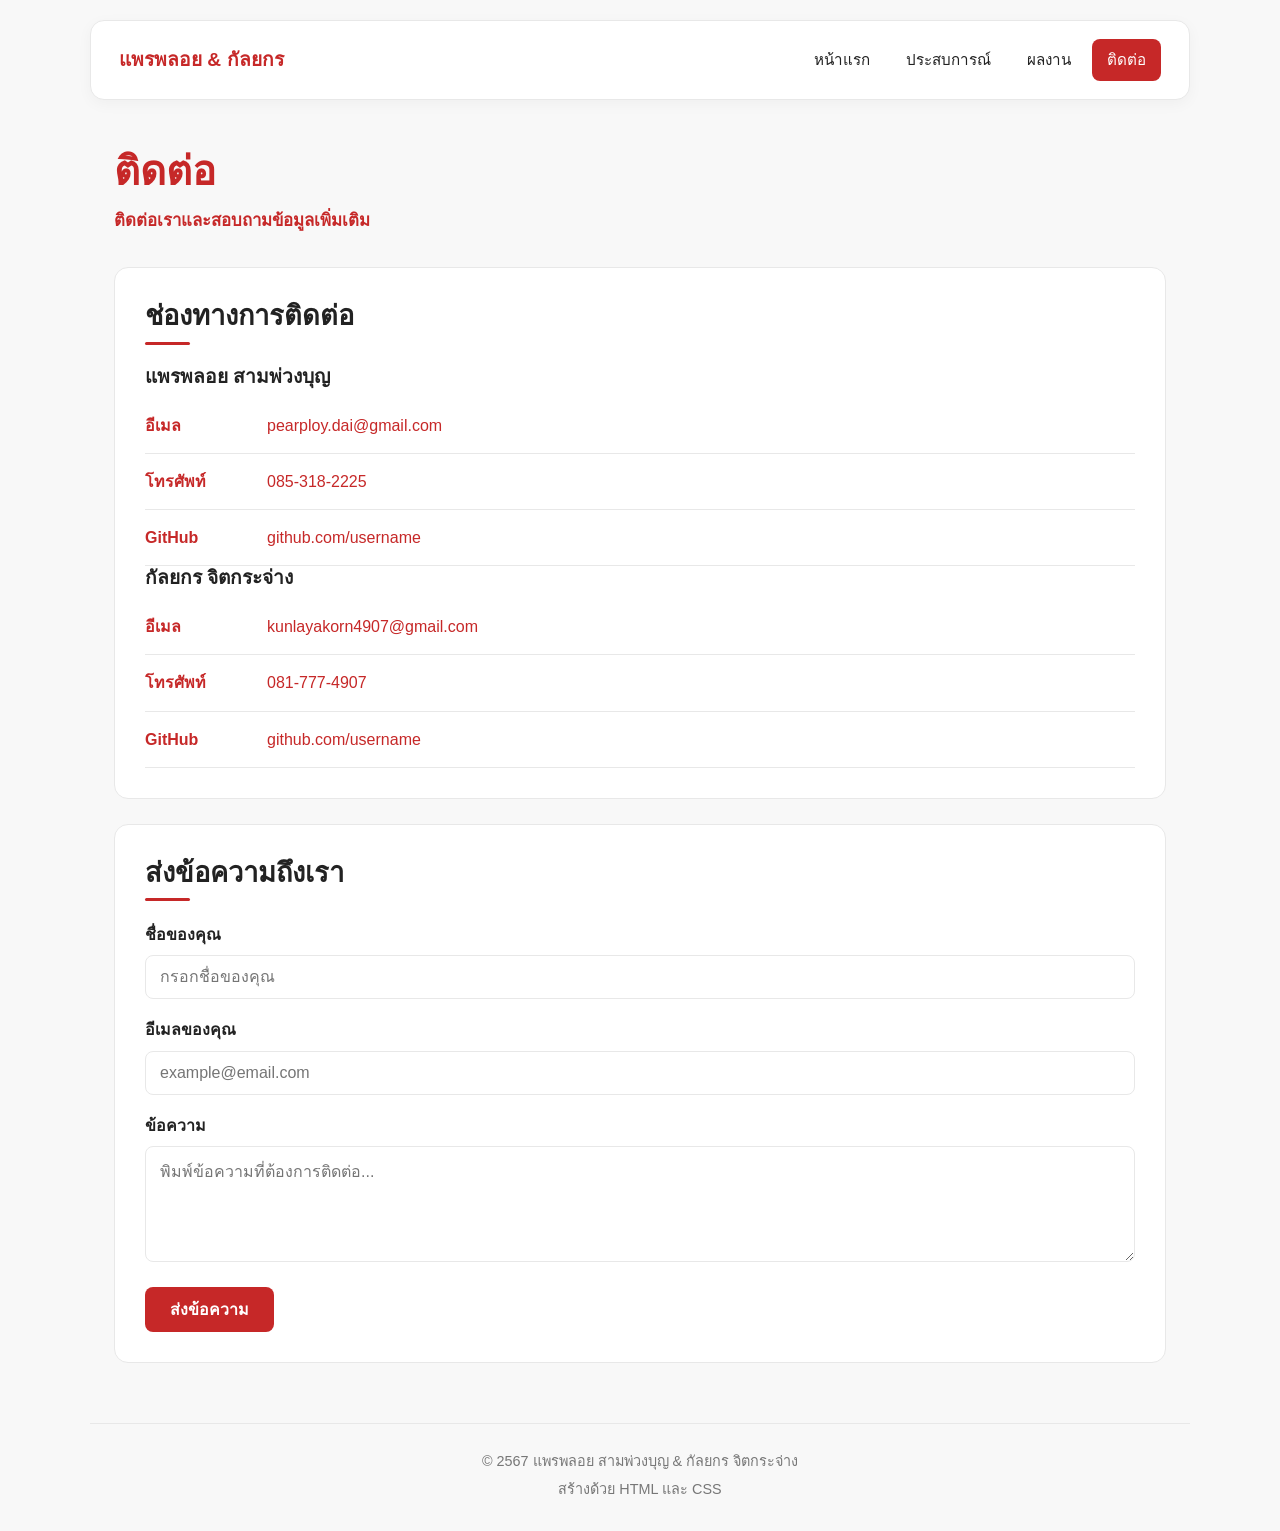
==== contact.html @ db7b51f1 "Add files via upload" ====
<!DOCTYPE html>
<html lang="th">

<head>

    <meta charset="UTF-8">

    <meta
        name="viewport"
        content="width=device-width, initial-scale=1.0"
    >

    <title>
        ติดต่อ | แพรพลอย & กัลยกร
    </title>

    <link rel="stylesheet" href="style.css">

</head>


<body>

    <header class="site-header">

        <a href="index.html" class="logo">
            แพรพลอย & กัลยกร
        </a>


        <button class="menu-toggle" id="menu-toggle">
            ☰
        </button>


        <nav class="site-nav">

            <ul>

                <li>
                    <a href="index.html">
                        หน้าแรก
                    </a>
                </li>

                <li>
                    <a href="experience.html">
                        ประสบการณ์
                    </a>
                </li>

                <li>
                    <a href="project.html">
                        ผลงาน
                    </a>
                </li>

                <li>
                    <a
                        href="contact.html"
                        class="active"
                    >
                        ติดต่อ
                    </a>
                </li>

            </ul>

        </nav>

    </header>



    <main>

        <section class="page-head">

            <h1>
                ติดต่อ
            </h1>

            <p class="tagline">
                ติดต่อเราและสอบถามข้อมูลเพิ่มเติม
            </p>

        </section>

        <section>

            <h2>
                ช่องทางการติดต่อ
            </h2>


            <div class="profile-grid">

                <article class="profile-card">

                    <div class="profile-content">

                        <h3>
                            แพรพลอย สามพ่วงบุญ
                        </h3>


                        <ul class="contact-list">

                            <li>

                                <span class="label">
                                    อีเมล
                                </span>

                                <a href="mailto:pearploy.dai@gmail.com">
                                    pearploy.dai@gmail.com
                                </a>

                            </li>


                            <li>

                                <span class="label">
                                    โทรศัพท์
                                </span>

                                <a href="tel:+66853182225">
                                    085-318-2225
                                </a>

                            </li>


                            <li>

                                <span class="label">
                                    GitHub
                                </span>

                                <a
                                    href="https://github.com/username"
                                    target="_blank"
                                    rel="noopener"
                                >
                                    github.com/username
                                </a>

                            </li>


                        </ul>

                    </div>

                </article>

                <article class="profile-card">

                    <div class="profile-content">

                        <h3>
                            กัลยกร จิตกระจ่าง
                        </h3>


                        <ul class="contact-list">

                            <li>

                                <span class="label">
                                    อีเมล
                                </span>

                                <a href="mailto:kunlayakorn4907@gmail.com">
                                    kunlayakorn4907@gmail.com
                                </a>

                            </li>


                            <li>

                                <span class="label">
                                    โทรศัพท์
                                </span>

                                <a href="tel:+6681-777-4907">
                                    081-777-4907
                                </a>

                            </li>


                            <li>

                                <span class="label">
                                    GitHub
                                </span>

                                <a
                                    href="https://github.com/username"
                                    target="_blank"
                                    rel="noopener"
                                >
                                    github.com/username
                                </a>

                            </li>


                            

                        </ul>

                    </div>

                </article>


            </div>

        </section>

        <section>

            <h2>
                ส่งข้อความถึงเรา
            </h2>


            <form
                class="contact-form"
                action="https://formspree.io/f/YOURID"
                method="POST"
            >


                <div class="field">

                    <label for="name">
                        ชื่อของคุณ
                    </label>

                    <input
                        type="text"
                        id="name"
                        name="name"
                        placeholder="กรอกชื่อของคุณ"
                        required
                    >

                </div>



                <div class="field">

                    <label for="email">
                        อีเมลของคุณ
                    </label>

                    <input
                        type="email"
                        id="email"
                        name="email"
                        placeholder="example@email.com"
                        required
                    >

                </div>



                <div class="field">

                    <label for="message">
                        ข้อความ
                    </label>

                    <textarea
                        id="message"
                        name="message"
                        rows="5"
                        placeholder="พิมพ์ข้อความที่ต้องการติดต่อ..."
                        required
                    ></textarea>

                </div>



                <button
                    type="submit"
                    class="btn"
                >
                    ส่งข้อความ
                </button>


            </form>

        </section>


    </main>

    <footer class="site-footer">

        <p>
            &copy; 2567 แพรพลอย สามพ่วงบุญ & กัลยกร จิตกระจ่าง
        </p>

        <p>
            สร้างด้วย HTML และ CSS
        </p>

    </footer>


    <script src="script.js"></script>

</body>

</html>
---- style.css ----
* {
    margin: 0;
    padding: 0;
    box-sizing: border-box;
}


:root {
    --red: #c62828;
    --red-dark: #8e1b1b;
    --red-light: #fff1f1;
    --red-soft: #fde8e8;

    --text: #222222;
    --text-muted: #777777;

    --bg: #f8f8f8;
    --white: #ffffff;
    --border: #e8e8e8;

    --max-width: 1100px;
    --radius: 14px;
}


body {
    font-family:
        "Segoe UI",
        Tahoma,
        Arial,
        sans-serif;

    font-size: 16px;
    line-height: 1.7;

    color: var(--text);
    background: var(--bg);
}


h1,
h2,
h3 {
    line-height: 1.3;
    color: var(--text);
}

h1 {
    font-size: 2.5rem;
    margin-bottom: 10px;
    font-weight: 700;
}

h2 {
    font-size: 1.7rem;
    margin-bottom: 20px;
    position: relative;
}

h2::after {
    content: "";
    display: block;

    width: 45px;
    height: 3px;

    background: var(--red);

    margin-top: 8px;

    border-radius: 5px;
}

h3 {
    font-size: 1.2rem;
    margin-bottom: 8px;
}

p {
    margin-bottom: 12px;
}


a {
    color: var(--red);
    text-decoration: none;
}

a:hover {
    color: var(--red-dark);
}


.tagline {
    color: var(--red);
    font-size: 1.05rem;
    font-weight: 600;
}


.site-header {
    display: flex;
    justify-content: space-between;
    align-items: center;

    max-width: var(--max-width);

    margin: 20px auto 0;
    padding: 18px 28px;

    background: var(--white);

    border: 1px solid var(--border);
    border-radius: var(--radius);

    box-shadow: 0 4px 15px rgba(0, 0, 0, 0.04);

    position: relative;
}


.logo {
    font-size: 1.2rem;
    font-weight: 700;
    color: var(--red);
}

.logo:hover {
    color: var(--red-dark);
    text-decoration: none;
}


.site-nav ul {
    display: flex;

    list-style: none;
    gap: 6px;
}

.site-nav a {
    display: block;

    padding: 8px 15px;

    border-radius: 8px;

    color: var(--text);

    font-size: 0.95rem;
    font-weight: 500;

    transition:
        background 0.2s ease,
        color 0.2s ease;
}

.site-nav a:hover {
    background: var(--red-light);
    color: var(--red);

    text-decoration: none;
}

.site-nav a.active {
    background: var(--red);
    color: var(--white);
}

.site-nav a.active:hover {
    background: var(--red-dark);
}


main {
    max-width: var(--max-width);

    margin: 0 auto;

    padding: 35px 24px;
}


section {
    background: var(--white);

    border: 1px solid var(--border);

    border-radius: var(--radius);

    padding: 30px;

    margin-bottom: 25px;
}


.page-head {
    background: transparent;

    border: none;

    padding: 10px 0 20px;

    margin-bottom: 0;
}

.page-head h1 {
    color: var(--red);
}


.hero {
    display: flex;

    align-items: center;

    gap: 40px;

    padding: 40px;

    background: var(--white);

    border: 1px solid var(--border);

    border-radius: var(--radius);

    margin-bottom: 25px;
}

.profile-image {
    width: 150px;
    height: 150px;
    margin: 0 auto 18px;
}

.profile-image img {
    width: 100%;
    height: 100%;
    object-fit: cover;
    border-radius: 50%;
}
.hero-text {
    flex: 1;
    min-width: 260px;
}

.hero-text h1 {
    color: var(--text);
}

.hero-text p {
    max-width: 700px;
}


.btn {
    display: inline-block;

    padding: 10px 25px;

    margin-top: 8px;

    background: var(--red);

    color: var(--white);

    border: none;

    border-radius: 8px;

    font-size: 1rem;

    font-weight: 600;

    cursor: pointer;

    transition:
        background 0.2s ease,
        transform 0.2s ease;
}

.btn:hover {
    background: var(--red-dark);

    color: var(--white);

    text-decoration: none;

    transform: translateY(-2px);
}


.about {
    background: var(--white);
}

.two-col {
    display: flex;

    gap: 25px;

    flex-wrap: wrap;
}

.two-col .col {
    flex: 1;

    min-width: 280px;

    padding: 22px;

    background: #fafafa;

    border-radius: 12px;

    border-left: 4px solid var(--red);
}

.two-col .col h3 {
    color: var(--red);
}

.two-col ul {
    padding-left: 20px;
}

.two-col li {
    margin-bottom: 8px;
}


.skills {
    background: var(--white);
}

.skill-grid {
    display: grid;

    grid-template-columns:
        repeat(
            auto-fit,
            minmax(200px, 1fr)
        );

    gap: 18px;
}

.skill-card {
    padding: 24px;

    background: var(--red-light);

    border: 1px solid #f5d2d2;

    border-radius: 12px;

    text-align: center;

    transition:
        transform 0.2s ease,
        box-shadow 0.2s ease;
}

.skill-card h3 {
    color: var(--red);
}

.skill-card p {
    color: var(--text-muted);
    margin-bottom: 0;
}

.skill-card:hover {
    transform: translateY(-5px);

    box-shadow:
        0 8px 20px rgba(198, 40, 40, 0.10);
}


.project-grid {
    display: grid;

    grid-template-columns:
        repeat(
            auto-fit,
            minmax(280px, 1fr)
        );

    gap: 24px;
}

.project-card {
    display: flex;

    flex-direction: column;

    overflow: hidden;

    background: var(--white);

    border: 1px solid var(--border);

    border-radius: var(--radius);

    transition:
        transform 0.2s ease,
        box-shadow 0.2s ease;
}

.project-card:hover {
    transform: translateY(-5px);

    box-shadow:
        0 10px 25px rgba(0, 0, 0, 0.08);
}

.project-card img {
    width: 100%;

    height: 190px;

    object-fit: cover;

    border-bottom: 3px solid var(--red);
}

.project-body {
    padding: 22px;

    display: flex;

    flex-direction: column;

    flex: 1;
}

.project-body h3 {
    color: var(--red);
}


.tech-list {
    display: flex;

    flex-wrap: wrap;

    gap: 7px;

    list-style: none;

    margin: 12px 0;
}

.tech-list li {
    padding: 4px 12px;

    background: var(--red-soft);

    color: var(--red-dark);

    border-radius: 999px;

    font-size: 0.85rem;

    font-weight: 600;
}


.project-links {
    display: flex;

    gap: 15px;

    margin-top: auto;

    padding-top: 15px;
}

.project-links a {
    font-weight: 600;

    padding: 6px 12px;

    border: 1px solid var(--red);

    border-radius: 7px;

    transition:
        background 0.2s ease,
        color 0.2s ease;
}

.project-links a:hover {
    background: var(--red);

    color: var(--white);

    text-decoration: none;
}


.grade-table {
    width: 100%;

    border-collapse: collapse;

    margin-bottom: 16px;

    background: var(--white);
}

.grade-table caption {
    text-align: left;

    color: var(--text-muted);

    padding-bottom: 10px;
}

.grade-table th,
.grade-table td {
    padding: 12px 15px;

    border-bottom:
        1px solid var(--border);

    text-align: left;
}

.grade-table th {
    background: var(--red);

    color: var(--white);

    font-weight: 600;
}

.grade-table tbody tr:nth-child(even) {
    background: #fffafa;
}

.grade-table tbody tr:hover {
    background: var(--red-light);
}


.timeline-item {
    padding:
        0 0 25px 25px;

    border-left:
        3px solid #f0caca;

    position: relative;
}

.timeline-item:last-child {
    border-left-color:
        transparent;
}

.timeline-item::before {
    content: "";

    position: absolute;

    left: -8px;

    top: 6px;

    width: 13px;

    height: 13px;

    background: var(--red);

    border-radius: 50%;

    box-shadow:
        0 0 0 4px var(--red-light);
}

.period {
    display: inline-block;

    color: var(--red);

    font-size: 0.9rem;

    font-weight: 600;

    margin-bottom: 5px;
}


.contact-list {
    list-style: none;
}

.contact-list li {
    display: flex;

    gap: 12px;

    flex-wrap: wrap;

    padding: 14px 0;

    border-bottom:
        1px solid var(--border);
}

.contact-list .label {
    min-width: 110px;

    font-weight: 600;

    color: var(--red);
}


.contact-form .field {
    display: flex;

    flex-direction: column;

    margin-bottom: 17px;
}

.contact-form label {
    margin-bottom: 7px;

    font-weight: 600;
}

.contact-form input,
.contact-form textarea {
    padding: 12px 14px;

    border:
        1px solid var(--border);

    border-radius: 8px;

    font-family: inherit;

    font-size: 1rem;

    background: #fff;
}

.contact-form input:focus,
.contact-form textarea:focus {
    outline: none;

    border-color: var(--red);

    box-shadow:
        0 0 0 3px var(--red-light);
}


.menu-toggle {
    display: none;

    background: var(--white);

    border:
        1px solid var(--border);

    border-radius: 8px;

    padding: 6px 12px;

    font-size: 1.4rem;

    color: var(--red);

    cursor: pointer;
}


.site-footer {
    max-width: var(--max-width);

    margin: 0 auto;

    padding: 25px;

    text-align: center;

    color: var(--text-muted);

    font-size: 0.9rem;

    border-top:
        1px solid var(--border);
}

.site-footer p {
    margin-bottom: 4px;
}


@media (max-width: 768px) {

    body {
        font-size: 16px;
    }

    .site-header {
        margin: 10px 12px 0;

        flex-direction: row;

        text-align: left;

        padding: 15px 18px;
    }

    .menu-toggle {
        display: block;
    }

    .site-nav {
        display: none;

        width: 100%;
    }

    .site-nav.open {
        display: block;
    }

    .site-nav ul {
        flex-direction: column;

        width: 100%;

        margin-top: 10px;
    }

    .site-nav a {
        text-align: center;
    }

    main {
        padding: 25px 15px;
    }

    section {
        padding: 22px;
    }

    .hero {
        flex-direction: column;

        text-align: center;

        padding: 30px 22px;
    }

    .hero-text {
        width: 100%;
    }

    h1 {
        font-size: 2rem;
    }

    h2 {
        font-size: 1.4rem;
    }

    .avatar {
        width: 160px;
        height: 160px;
    }
}


@media (max-width: 480px) {

    .logo {
        font-size: 1rem;
    }

    .avatar {
        width: 140px;
        height: 140px;
    }

    h1 {
        font-size: 1.7rem;
    }

    .hero {
        padding: 25px 18px;
    }

    section {
        padding: 18px;
    }

    .two-col .col {
        min-width: 100%;
    }

    .btn {
        display: block;

        text-align: center;

        width: 100%;
    }

    .grade-table {
        display: block;

        overflow-x: auto;

        white-space: nowrap;
    }
}


@media print {

    .site-header,
    .site-footer,
    .btn {
        display: none;
    }

    section {
        border: none;

        page-break-inside:
            avoid;
    }
}
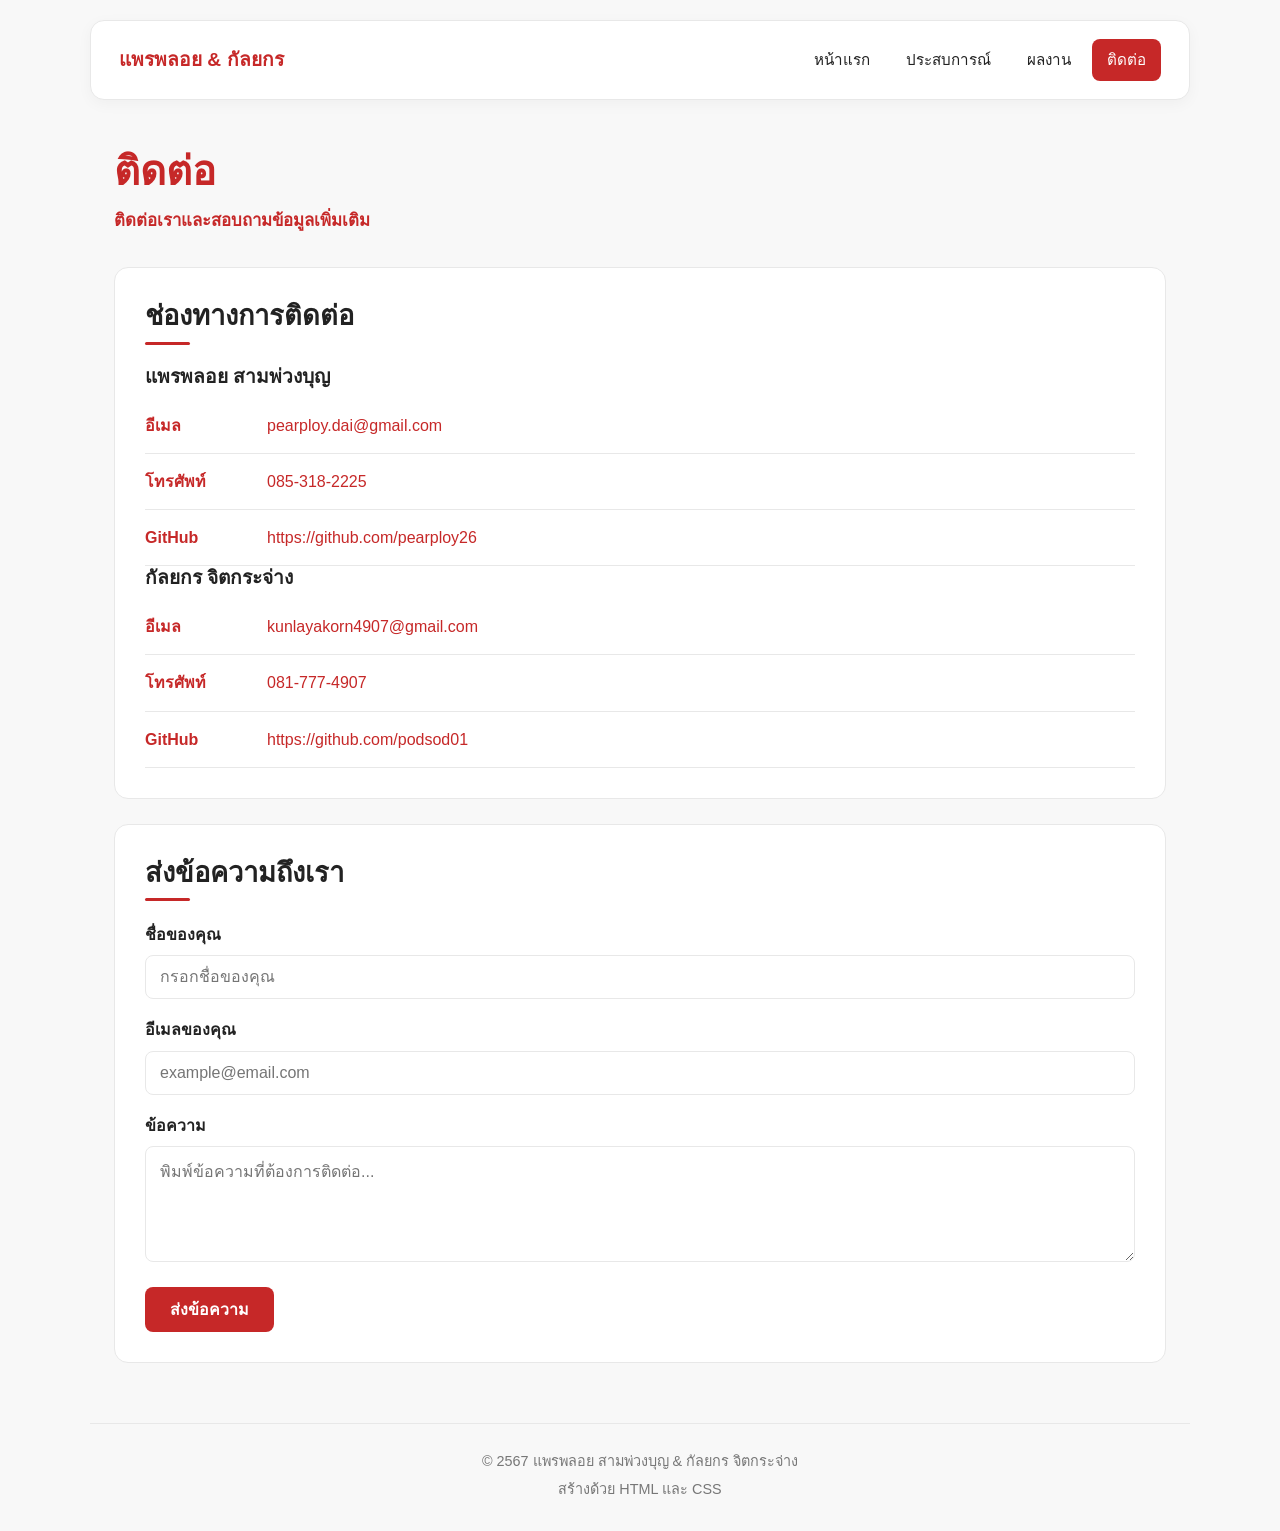
==== commit 6e4a63d0: "Add files via upload" ====
--- a/contact.html
+++ b/contact.html
@@ -139,11 +139,11 @@
                                 </span>
 
                                 <a
-                                    href="https://github.com/username"
+                                    href="https://github.com/pearploy26"
                                     target="_blank"
                                     rel="noopener"
                                 >
-                                    github.com/username
+                                    https://github.com/pearploy26
                                 </a>
 
                             </li>
@@ -199,11 +199,11 @@
                                 </span>
 
                                 <a
-                                    href="https://github.com/username"
+                                    href="https://github.com/podsod01"
                                     target="_blank"
                                     rel="noopener"
                                 >
-                                    github.com/username
+                                   https://github.com/podsod01
                                 </a>
 
                             </li>
